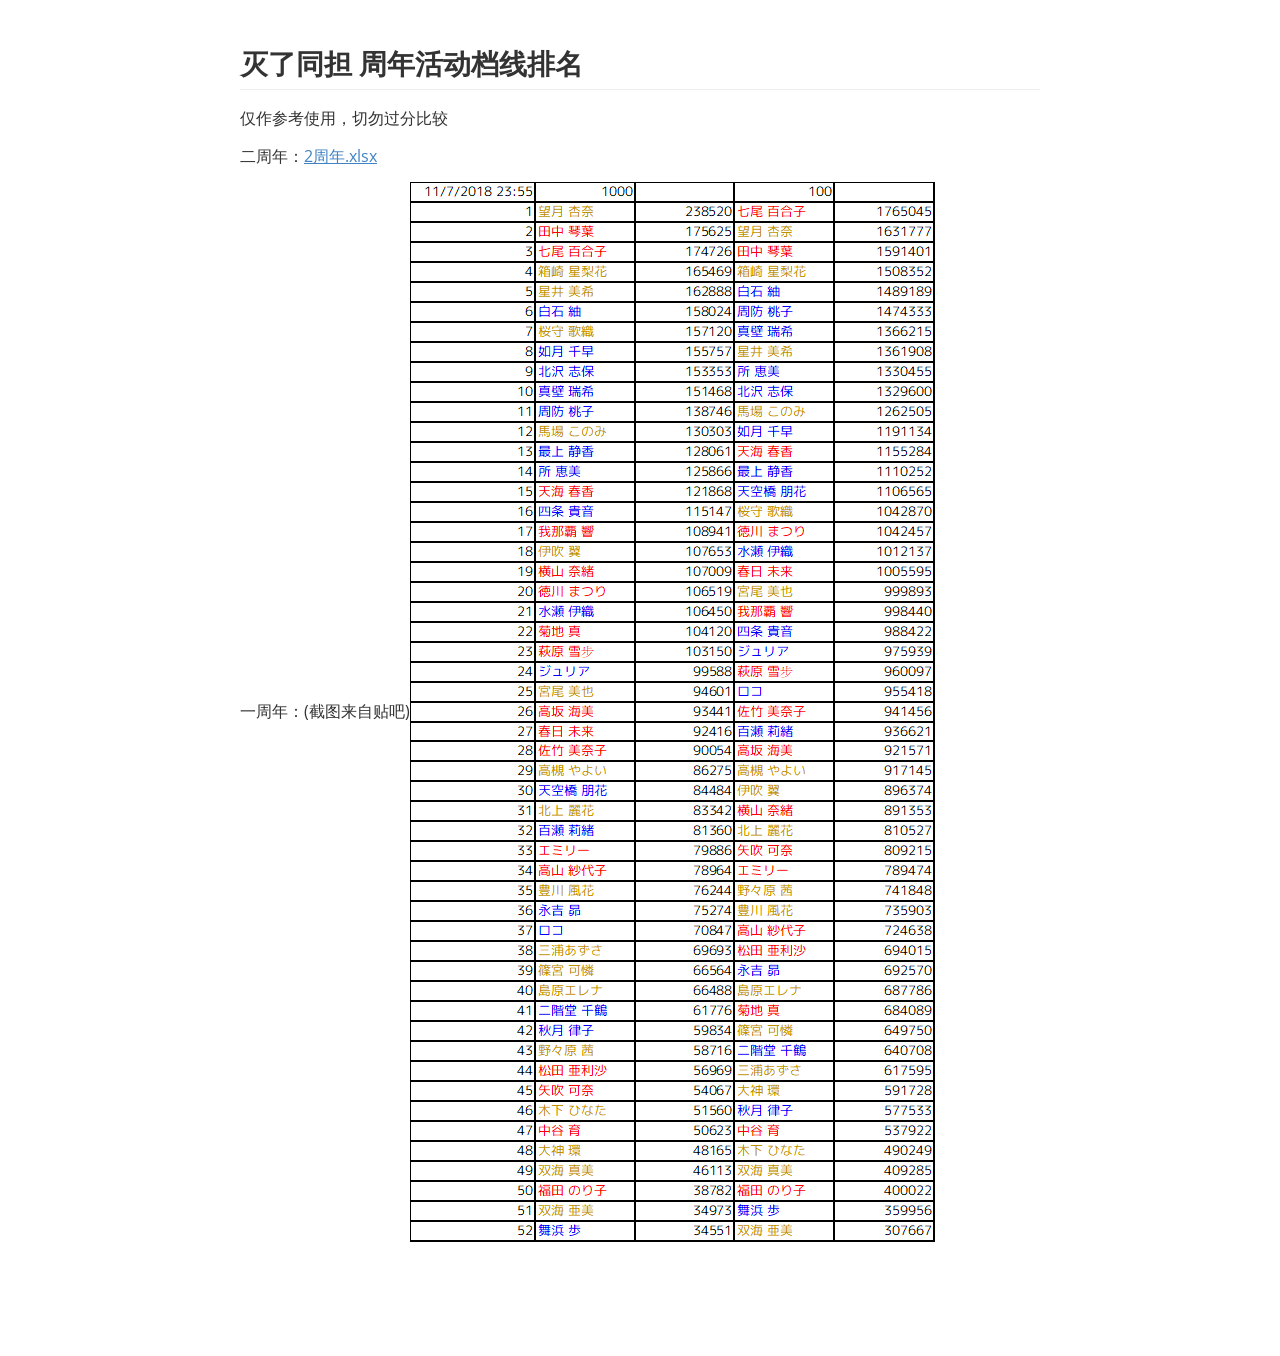
==== anniv/index.html @ ffe2d30a "add resource" ====
<!doctype html>
<html>
<head>
<meta charset='UTF-8'><meta name='viewport' content='width=device-width initial-scale=1'>
<title>index</title><link href='https://fonts.loli.net/css?family=Open+Sans:400italic,700italic,700,400&subset=latin,latin-ext' rel='stylesheet' type='text/css' /><style type='text/css'>html {overflow-x: initial !important;}:root { --bg-color:#ffffff; --text-color:#333333; --select-text-bg-color:#B5D6FC; --select-text-font-color:auto; --monospace:"Lucida Console",Consolas,"Courier",monospace; }
html { font-size: 14px; background-color: var(--bg-color); color: var(--text-color); font-family: "Helvetica Neue", Helvetica, Arial, sans-serif; -webkit-font-smoothing: antialiased; }
body { margin: 0px; padding: 0px; height: auto; bottom: 0px; top: 0px; left: 0px; right: 0px; font-size: 1rem; line-height: 1.42857; overflow-x: hidden; background: inherit; tab-size: 4; }
iframe { margin: auto; }
a.url { word-break: break-all; }
a:active, a:hover { outline: 0px; }
.in-text-selection, ::selection { text-shadow: none; background: var(--select-text-bg-color); color: var(--select-text-font-color); }
#write { margin: 0px auto; height: auto; width: inherit; word-break: normal; overflow-wrap: break-word; position: relative; white-space: normal; overflow-x: visible; padding-top: 40px; }
#write.first-line-indent p { text-indent: 2em; }
#write.first-line-indent li p, #write.first-line-indent p * { text-indent: 0px; }
#write.first-line-indent li { margin-left: 2em; }
.for-image #write { padding-left: 8px; padding-right: 8px; }
body.typora-export { padding-left: 30px; padding-right: 30px; }
.typora-export .footnote-line, .typora-export li, .typora-export p { white-space: pre-wrap; }
@media screen and (max-width: 500px) {
  body.typora-export { padding-left: 0px; padding-right: 0px; }
  #write { padding-left: 20px; padding-right: 20px; }
  .CodeMirror-sizer { margin-left: 0px !important; }
  .CodeMirror-gutters { display: none !important; }
}
#write li > figure:last-child { margin-bottom: 0.5rem; }
#write ol, #write ul { position: relative; }
img { max-width: 100%; vertical-align: middle; }
button, input, select, textarea { color: inherit; font: inherit; }
input[type="checkbox"], input[type="radio"] { line-height: normal; padding: 0px; }
*, ::after, ::before { box-sizing: border-box; }
#write h1, #write h2, #write h3, #write h4, #write h5, #write h6, #write p, #write pre { width: inherit; }
#write h1, #write h2, #write h3, #write h4, #write h5, #write h6, #write p { position: relative; }
p { line-height: inherit; }
h1, h2, h3, h4, h5, h6 { break-after: avoid-page; break-inside: avoid; orphans: 2; }
p { orphans: 4; }
h1 { font-size: 2rem; }
h2 { font-size: 1.8rem; }
h3 { font-size: 1.6rem; }
h4 { font-size: 1.4rem; }
h5 { font-size: 1.2rem; }
h6 { font-size: 1rem; }
.md-math-block, .md-rawblock, h1, h2, h3, h4, h5, h6, p { margin-top: 1rem; margin-bottom: 1rem; }
.hidden { display: none; }
.md-blockmeta { color: rgb(204, 204, 204); font-weight: 700; font-style: italic; }
a { cursor: pointer; }
sup.md-footnote { padding: 2px 4px; background-color: rgba(238, 238, 238, 0.7); color: rgb(85, 85, 85); border-radius: 4px; cursor: pointer; }
sup.md-footnote a, sup.md-footnote a:hover { color: inherit; text-transform: inherit; text-decoration: inherit; }
#write input[type="checkbox"] { cursor: pointer; width: inherit; height: inherit; }
figure { overflow-x: auto; margin: 1.2em 0px; max-width: calc(100% + 16px); padding: 0px; }
figure > table { margin: 0px !important; }
tr { break-inside: avoid; break-after: auto; }
thead { display: table-header-group; }
table { border-collapse: collapse; border-spacing: 0px; width: 100%; overflow: auto; break-inside: auto; text-align: left; }
table.md-table td { min-width: 32px; }
.CodeMirror-gutters { border-right: 0px; background-color: inherit; }
.CodeMirror-linenumber { user-select: none; }
.CodeMirror { text-align: left; }
.CodeMirror-placeholder { opacity: 0.3; }
.CodeMirror pre { padding: 0px 4px; }
.CodeMirror-lines { padding: 0px; }
div.hr:focus { cursor: none; }
#write pre { white-space: pre-wrap; }
#write.fences-no-line-wrapping pre { white-space: pre; }
#write pre.ty-contain-cm { white-space: normal; }
.CodeMirror-gutters { margin-right: 4px; }
.md-fences { font-size: 0.9rem; display: block; break-inside: avoid; text-align: left; overflow: visible; white-space: pre; background: inherit; position: relative !important; }
.md-diagram-panel { width: 100%; margin-top: 10px; text-align: center; padding-top: 0px; padding-bottom: 8px; overflow-x: auto; }
#write .md-fences.mock-cm { white-space: pre-wrap; }
.md-fences.md-fences-with-lineno { padding-left: 0px; }
#write.fences-no-line-wrapping .md-fences.mock-cm { white-space: pre; overflow-x: auto; }
.md-fences.mock-cm.md-fences-with-lineno { padding-left: 8px; }
.CodeMirror-line, twitterwidget { break-inside: avoid; }
.footnotes { opacity: 0.8; font-size: 0.9rem; margin-top: 1em; margin-bottom: 1em; }
.footnotes + .footnotes { margin-top: 0px; }
.md-reset { margin: 0px; padding: 0px; border: 0px; outline: 0px; vertical-align: top; background: 0px 0px; text-decoration: none; text-shadow: none; float: none; position: static; width: auto; height: auto; white-space: nowrap; cursor: inherit; -webkit-tap-highlight-color: transparent; line-height: normal; font-weight: 400; text-align: left; box-sizing: content-box; direction: ltr; }
li div { padding-top: 0px; }
blockquote { margin: 1rem 0px; }
li .mathjax-block, li p { margin: 0.5rem 0px; }
li { margin: 0px; position: relative; }
blockquote > :last-child { margin-bottom: 0px; }
blockquote > :first-child, li > :first-child { margin-top: 0px; }
.footnotes-area { color: rgb(136, 136, 136); margin-top: 0.714rem; padding-bottom: 0.143rem; white-space: normal; }
#write .footnote-line { white-space: pre-wrap; }
@media print {
  body, html { border: 1px solid transparent; height: 99%; break-after: avoid; break-before: avoid; }
  #write { margin-top: 0px; padding-top: 0px; border-color: transparent !important; }
  .typora-export * { -webkit-print-color-adjust: exact; }
  html.blink-to-pdf { font-size: 13px; }
  .typora-export #write { padding-left: 32px; padding-right: 32px; padding-bottom: 0px; break-after: avoid; }
  .typora-export #write::after { height: 0px; }
}
.footnote-line { margin-top: 0.714em; font-size: 0.7em; }
a img, img a { cursor: pointer; }
pre.md-meta-block { font-size: 0.8rem; min-height: 0.8rem; white-space: pre-wrap; background: rgb(204, 204, 204); display: block; overflow-x: hidden; }
p > .md-image:only-child:not(.md-img-error) img, p > img:only-child { display: block; margin: auto; }
p > .md-image:only-child { display: inline-block; width: 100%; }
#write .MathJax_Display { margin: 0.8em 0px 0px; }
.md-math-block { width: 100%; }
.md-math-block:not(:empty)::after { display: none; }
[contenteditable="true"]:active, [contenteditable="true"]:focus { outline: 0px; box-shadow: none; }
.md-task-list-item { position: relative; list-style-type: none; }
.task-list-item.md-task-list-item { padding-left: 0px; }
.md-task-list-item > input { position: absolute; top: 0px; left: 0px; margin-left: -1.2em; margin-top: calc(1em - 10px); border: none; }
.math { font-size: 1rem; }
.md-toc { min-height: 3.58rem; position: relative; font-size: 0.9rem; border-radius: 10px; }
.md-toc-content { position: relative; margin-left: 0px; }
.md-toc-content::after, .md-toc::after { display: none; }
.md-toc-item { display: block; color: rgb(65, 131, 196); }
.md-toc-item a { text-decoration: none; }
.md-toc-inner:hover { text-decoration: underline; }
.md-toc-inner { display: inline-block; cursor: pointer; }
.md-toc-h1 .md-toc-inner { margin-left: 0px; font-weight: 700; }
.md-toc-h2 .md-toc-inner { margin-left: 2em; }
.md-toc-h3 .md-toc-inner { margin-left: 4em; }
.md-toc-h4 .md-toc-inner { margin-left: 6em; }
.md-toc-h5 .md-toc-inner { margin-left: 8em; }
.md-toc-h6 .md-toc-inner { margin-left: 10em; }
@media screen and (max-width: 48em) {
  .md-toc-h3 .md-toc-inner { margin-left: 3.5em; }
  .md-toc-h4 .md-toc-inner { margin-left: 5em; }
  .md-toc-h5 .md-toc-inner { margin-left: 6.5em; }
  .md-toc-h6 .md-toc-inner { margin-left: 8em; }
}
a.md-toc-inner { font-size: inherit; font-style: inherit; font-weight: inherit; line-height: inherit; }
.footnote-line a:not(.reversefootnote) { color: inherit; }
.md-attr { display: none; }
.md-fn-count::after { content: "."; }
code, pre, samp, tt { font-family: var(--monospace); }
kbd { margin: 0px 0.1em; padding: 0.1em 0.6em; font-size: 0.8em; color: rgb(36, 39, 41); background: rgb(255, 255, 255); border: 1px solid rgb(173, 179, 185); border-radius: 3px; box-shadow: rgba(12, 13, 14, 0.2) 0px 1px 0px, rgb(255, 255, 255) 0px 0px 0px 2px inset; white-space: nowrap; vertical-align: middle; }
.md-comment { color: rgb(162, 127, 3); opacity: 0.8; font-family: var(--monospace); }
code { text-align: left; vertical-align: initial; }
a.md-print-anchor { white-space: pre !important; border-width: initial !important; border-style: none !important; border-color: initial !important; display: inline-block !important; position: absolute !important; width: 1px !important; right: 0px !important; outline: 0px !important; background: 0px 0px !important; text-decoration: initial !important; text-shadow: initial !important; }
.md-inline-math .MathJax_SVG .noError { display: none !important; }
.html-for-mac .inline-math-svg .MathJax_SVG { vertical-align: 0.2px; }
.md-math-block .MathJax_SVG_Display { text-align: center; margin: 0px; position: relative; text-indent: 0px; max-width: none; max-height: none; min-height: 0px; min-width: 100%; width: auto; overflow-y: hidden; display: block !important; }
.MathJax_SVG_Display, .md-inline-math .MathJax_SVG_Display { width: auto; margin: inherit; display: inline-block !important; }
.MathJax_SVG .MJX-monospace { font-family: var(--monospace); }
.MathJax_SVG .MJX-sans-serif { font-family: sans-serif; }
.MathJax_SVG { display: inline; font-style: normal; font-weight: 400; line-height: normal; zoom: 90%; text-indent: 0px; text-align: left; text-transform: none; letter-spacing: normal; word-spacing: normal; overflow-wrap: normal; white-space: nowrap; float: none; direction: ltr; max-width: none; max-height: none; min-width: 0px; min-height: 0px; border: 0px; padding: 0px; margin: 0px; }
.MathJax_SVG * { transition: none 0s ease 0s; }
.MathJax_SVG_Display svg { vertical-align: middle !important; margin-bottom: 0px !important; margin-top: 0px !important; }
.os-windows.monocolor-emoji .md-emoji { font-family: "Segoe UI Symbol", sans-serif; }
.md-diagram-panel > svg { max-width: 100%; }
[lang="mermaid"] svg, [lang="flow"] svg { max-width: 100%; height: auto; }
[lang="mermaid"] .node text { font-size: 1rem; }
table tr th { border-bottom: 0px; }
video { max-width: 100%; display: block; margin: 0px auto; }
iframe { max-width: 100%; width: 100%; border: none; }
.highlight td, .highlight tr { border: 0px; }


:root { --side-bar-bg-color: #fafafa; --control-text-color: #777; }
html { font-size: 16px; }
body { font-family: "Open Sans", "Clear Sans", "Helvetica Neue", Helvetica, Arial, sans-serif; color: rgb(51, 51, 51); line-height: 1.6; }
#write { max-width: 860px; margin: 0px auto; padding: 30px 30px 100px; }
#write > ul:first-child, #write > ol:first-child { margin-top: 30px; }
a { color: rgb(65, 131, 196); }
h1, h2, h3, h4, h5, h6 { position: relative; margin-top: 1rem; margin-bottom: 1rem; font-weight: bold; line-height: 1.4; cursor: text; }
h1:hover a.anchor, h2:hover a.anchor, h3:hover a.anchor, h4:hover a.anchor, h5:hover a.anchor, h6:hover a.anchor { text-decoration: none; }
h1 tt, h1 code { font-size: inherit; }
h2 tt, h2 code { font-size: inherit; }
h3 tt, h3 code { font-size: inherit; }
h4 tt, h4 code { font-size: inherit; }
h5 tt, h5 code { font-size: inherit; }
h6 tt, h6 code { font-size: inherit; }
h1 { padding-bottom: 0.3em; font-size: 2.25em; line-height: 1.2; border-bottom: 1px solid rgb(238, 238, 238); }
h2 { padding-bottom: 0.3em; font-size: 1.75em; line-height: 1.225; border-bottom: 1px solid rgb(238, 238, 238); }
h3 { font-size: 1.5em; line-height: 1.43; }
h4 { font-size: 1.25em; }
h5 { font-size: 1em; }
h6 { font-size: 1em; color: rgb(119, 119, 119); }
p, blockquote, ul, ol, dl, table { margin: 0.8em 0px; }
li > ol, li > ul { margin: 0px; }
hr { height: 2px; padding: 0px; margin: 16px 0px; background-color: rgb(231, 231, 231); border: 0px none; overflow: hidden; box-sizing: content-box; }
li p.first { display: inline-block; }
ul, ol { padding-left: 30px; }
ul:first-child, ol:first-child { margin-top: 0px; }
ul:last-child, ol:last-child { margin-bottom: 0px; }
blockquote { border-left: 4px solid rgb(223, 226, 229); padding: 0px 15px; color: rgb(119, 119, 119); }
blockquote blockquote { padding-right: 0px; }
table { padding: 0px; word-break: initial; }
table tr { border-top: 1px solid rgb(223, 226, 229); margin: 0px; padding: 0px; }
table tr:nth-child(2n), thead { background-color: rgb(248, 248, 248); }
table tr th { font-weight: bold; border-width: 1px 1px 0px; border-top-style: solid; border-right-style: solid; border-left-style: solid; border-top-color: rgb(223, 226, 229); border-right-color: rgb(223, 226, 229); border-left-color: rgb(223, 226, 229); border-image: initial; border-bottom-style: initial; border-bottom-color: initial; margin: 0px; padding: 6px 13px; }
table tr td { border: 1px solid rgb(223, 226, 229); margin: 0px; padding: 6px 13px; }
table tr th:first-child, table tr td:first-child { margin-top: 0px; }
table tr th:last-child, table tr td:last-child { margin-bottom: 0px; }
.CodeMirror-lines { padding-left: 4px; }
.code-tooltip { box-shadow: rgba(0, 28, 36, 0.3) 0px 1px 1px 0px; border-top: 1px solid rgb(238, 242, 242); }
.md-fences, code, tt { border: 1px solid rgb(231, 234, 237); background-color: rgb(248, 248, 248); border-radius: 3px; padding: 2px 4px 0px; font-size: 0.9em; }
code { background-color: rgb(243, 244, 244); padding: 0px 2px; }
.md-fences { margin-bottom: 15px; margin-top: 15px; padding-top: 8px; padding-bottom: 6px; }
.md-task-list-item > input { margin-left: -1.3em; }
@media print {
  html { font-size: 13px; }
  table, pre { break-inside: avoid; }
  pre { overflow-wrap: break-word; }
}
.md-fences { background-color: rgb(248, 248, 248); }
#write pre.md-meta-block { padding: 1rem; font-size: 85%; line-height: 1.45; background-color: rgb(247, 247, 247); border: 0px; border-radius: 3px; color: rgb(119, 119, 119); margin-top: 0px !important; }
.mathjax-block > .code-tooltip { bottom: 0.375rem; }
.md-mathjax-midline { background: rgb(250, 250, 250); }
#write > h3.md-focus::before { left: -1.5625rem; top: 0.375rem; }
#write > h4.md-focus::before { left: -1.5625rem; top: 0.285714rem; }
#write > h5.md-focus::before { left: -1.5625rem; top: 0.285714rem; }
#write > h6.md-focus::before { left: -1.5625rem; top: 0.285714rem; }
.md-image > .md-meta { border-radius: 3px; padding: 2px 0px 0px 4px; font-size: 0.9em; color: inherit; }
.md-tag { color: rgb(167, 167, 167); opacity: 1; }
.md-toc { margin-top: 20px; padding-bottom: 20px; }
.sidebar-tabs { border-bottom: none; }
#typora-quick-open { border: 1px solid rgb(221, 221, 221); background-color: rgb(248, 248, 248); }
#typora-quick-open-item { background-color: rgb(250, 250, 250); border-color: rgb(254, 254, 254) rgb(229, 229, 229) rgb(229, 229, 229) rgb(238, 238, 238); border-style: solid; border-width: 1px; }
.on-focus-mode blockquote { border-left-color: rgba(85, 85, 85, 0.12); }
header, .context-menu, .megamenu-content, footer { font-family: "Segoe UI", Arial, sans-serif; }
.file-node-content:hover .file-node-icon, .file-node-content:hover .file-node-open-state { visibility: visible; }
.mac-seamless-mode #typora-sidebar { background-color: var(--side-bar-bg-color); }
.md-lang { color: rgb(180, 101, 77); }
.html-for-mac .context-menu { --item-hover-bg-color: #E6F0FE; }
#md-notification .btn { border: 0px; }
.dropdown-menu .divider { border-color: rgb(229, 229, 229); }
.ty-preferences .window-content { background-color: rgb(250, 250, 250); }
.ty-preferences .nav-group-item.active { color: white; background: rgb(153, 153, 153); }

 .typora-export li, .typora-export p, .typora-export,  .footnote-line {white-space: normal;} 
</style>
</head>
<body class='typora-export os-windows' >
<div  id='write'  class = 'is-node'><h2><a name="灭了同担-周年活动档线排名" class="md-header-anchor"></a><span>灭了同担 周年活动档线排名</span></h2><p><span>仅作参考使用，切勿过分比较</span></p><p><span>二周年：</span><a href="2周年.xlsx"><span>2周年.xlsx</span></a></p><p><span>一周年：(截图来自贴吧)</span><img src="./1周年.png" referrerpolicy="no-referrer"></p></div>
</body>
</html>
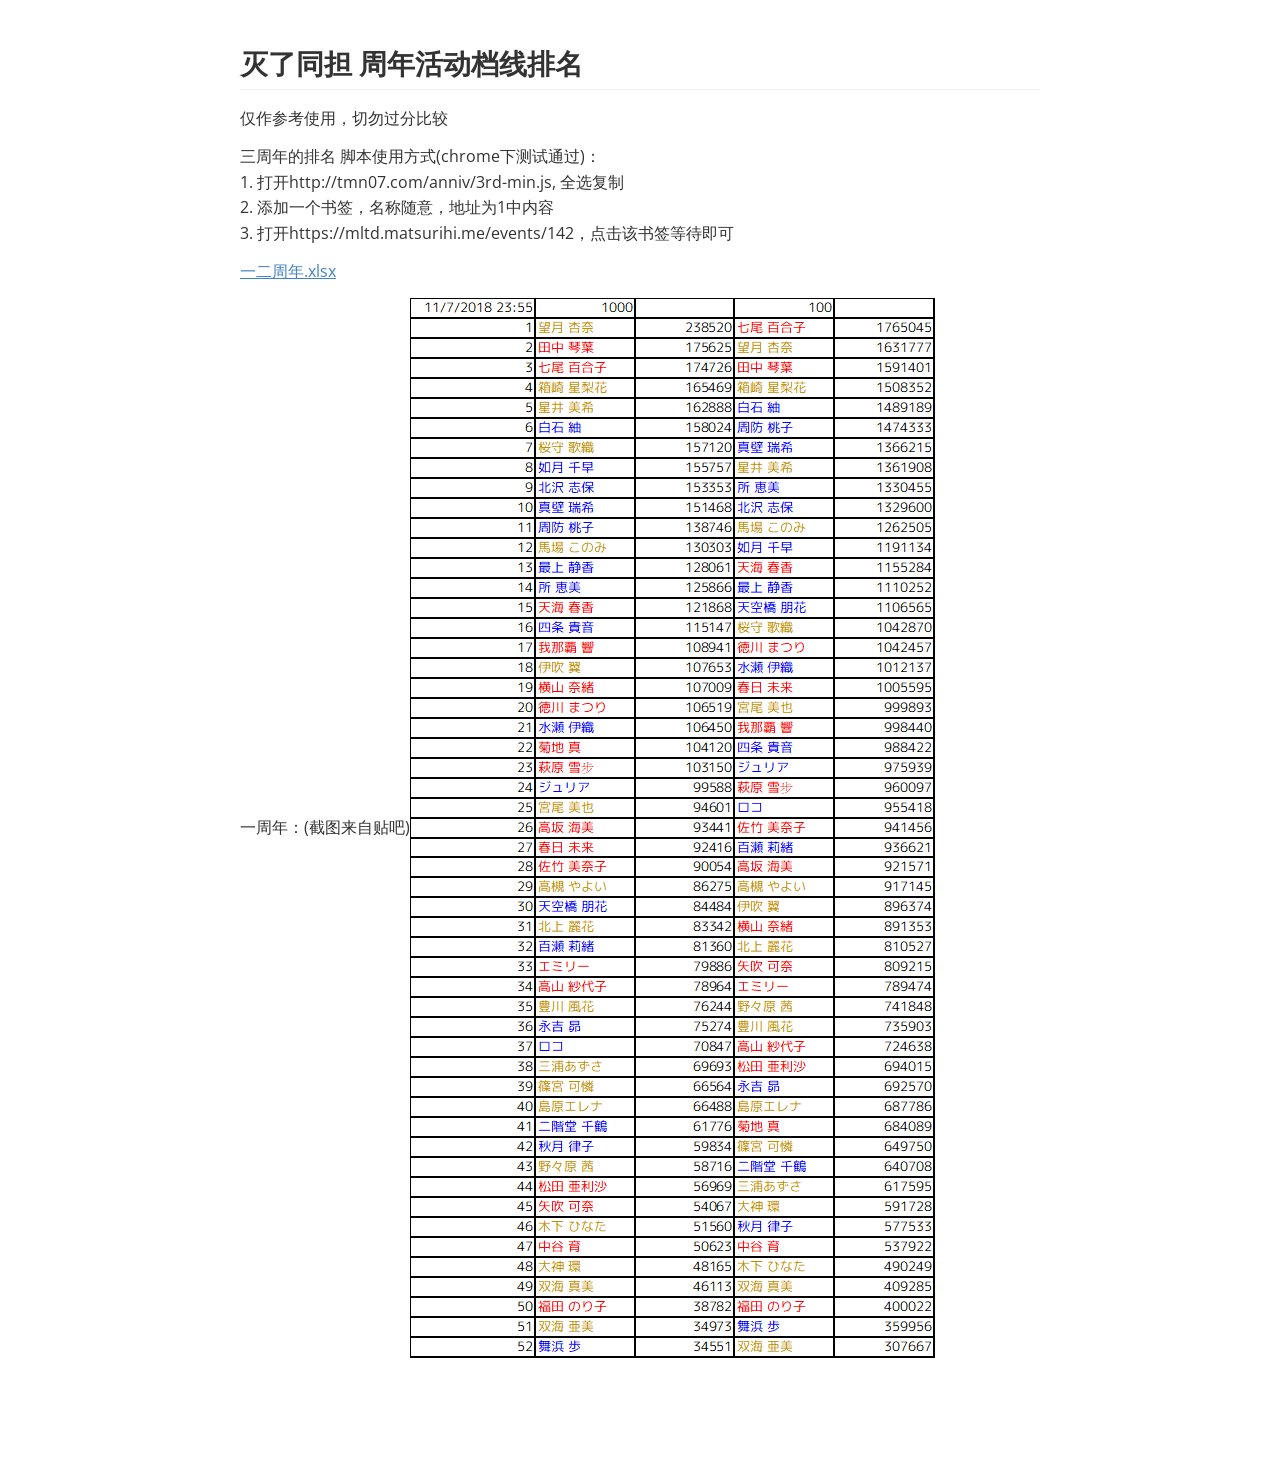
==== commit 553c0cd9: "更新 周年灭了同担排名脚本" ====
--- a/anniv/index.html
+++ b/anniv/index.html
@@ -225,6 +225,15 @@
 </style>
 </head>
 <body class='typora-export os-windows' >
-<div  id='write'  class = 'is-node'><h2><a name="灭了同担-周年活动档线排名" class="md-header-anchor"></a><span>灭了同担 周年活动档线排名</span></h2><p><span>仅作参考使用，切勿过分比较</span></p><p><span>二周年：</span><a href="2周年.xlsx"><span>2周年.xlsx</span></a></p><p><span>一周年：(截图来自贴吧)</span><img src="./1周年.png" referrerpolicy="no-referrer"></p></div>
+<div  id='write'  class = 'is-node'><h2><a name="灭了同担-周年活动档线排名" class="md-header-anchor"></a><span>灭了同担 周年活动档线排名</span></h2>
+  <p><span>仅作参考使用，切勿过分比较</span></p>
+  <p><span>三周年的排名 脚本使用方式(chrome下测试通过)：<br>
+  1. 打开http://tmn07.com/anniv/3rd-min.js, 全选复制<br>
+  2. 添加一个书签，名称随意，地址为1中内容<br>
+  3. 打开https://mltd.matsurihi.me/events/142，点击该书签等待即可<br>
+</span></p>
+  <p><span></span><a href="一二周年.xlsx"><span>一二周年.xlsx</span></a></p>
+  <p><span>一周年：(截图来自贴吧)</span><img src="./1周年.png" referrerpolicy="no-referrer"></p>
+</div>
 </body>
 </html>
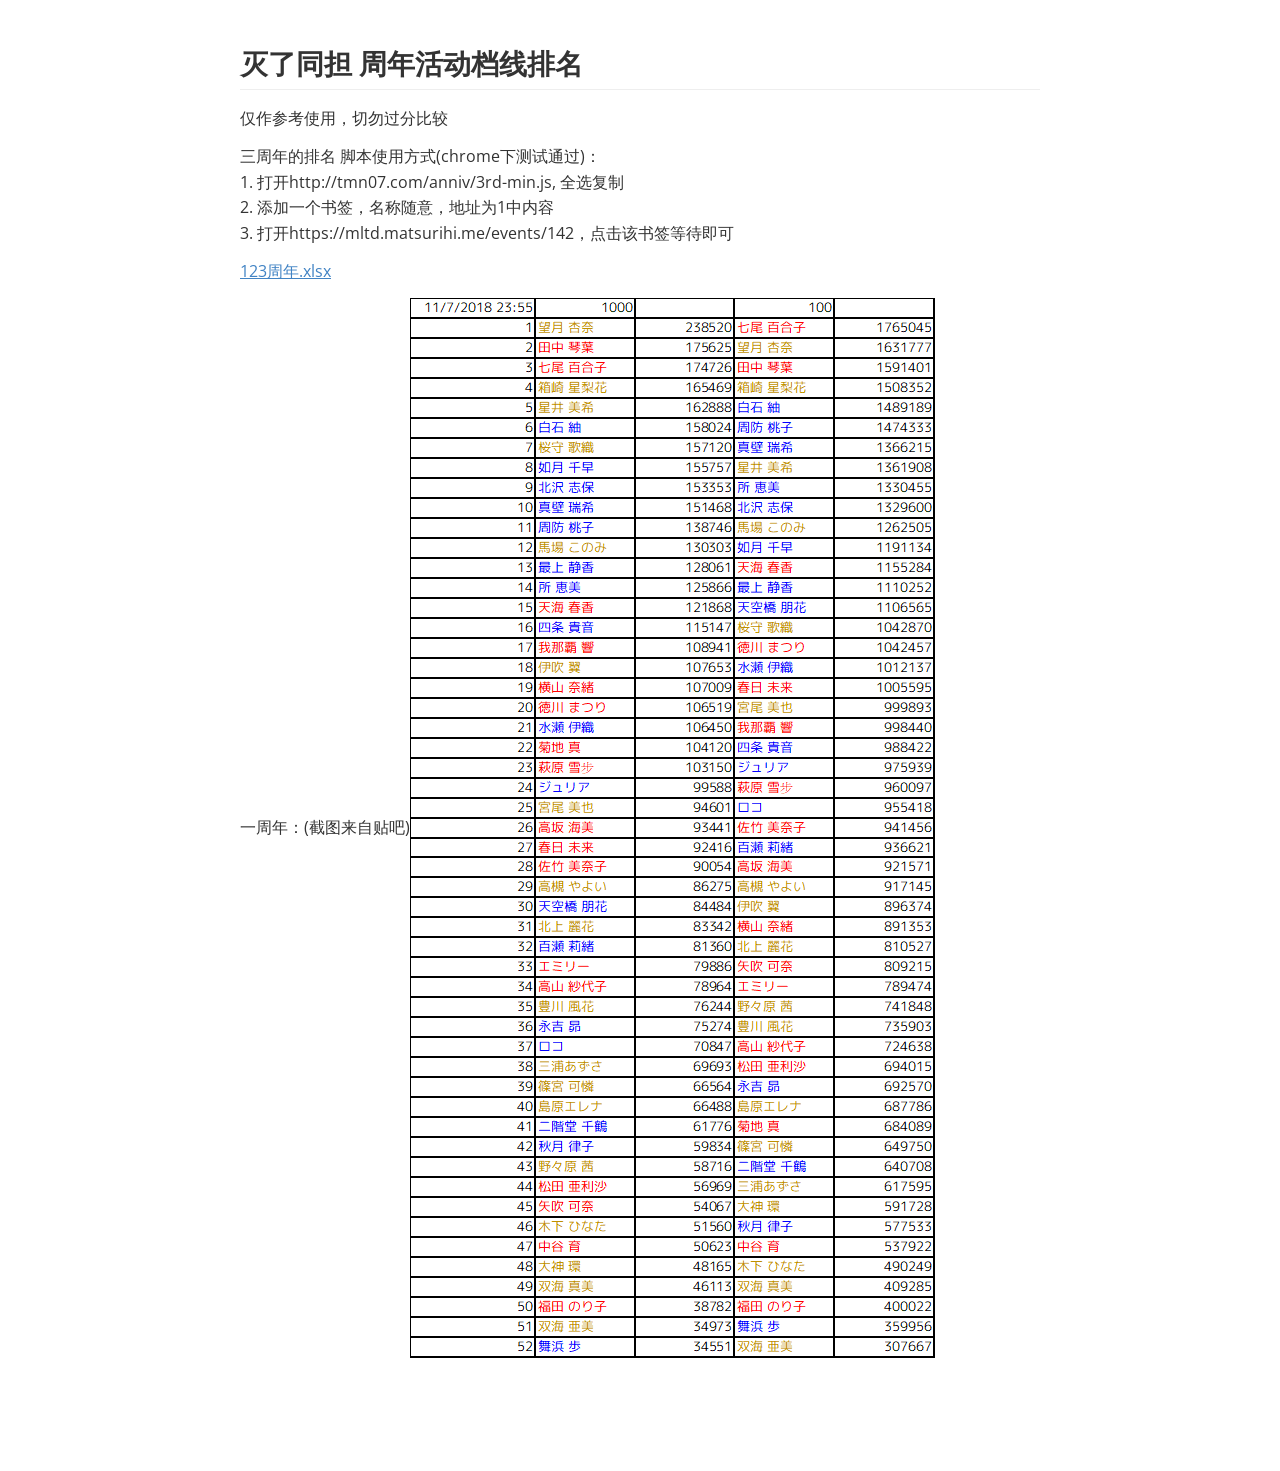
==== commit 66811d31: "update anniv" ====
--- a/anniv/index.html
+++ b/anniv/index.html
@@ -232,7 +232,7 @@
   2. 添加一个书签，名称随意，地址为1中内容<br>
   3. 打开https://mltd.matsurihi.me/events/142，点击该书签等待即可<br>
 </span></p>
-  <p><span></span><a href="一二周年.xlsx"><span>一二周年.xlsx</span></a></p>
+  <p><span></span><a href="123周年.xlsx"><span>123周年.xlsx</span></a></p>
   <p><span>一周年：(截图来自贴吧)</span><img src="./1周年.png" referrerpolicy="no-referrer"></p>
 </div>
 </body>
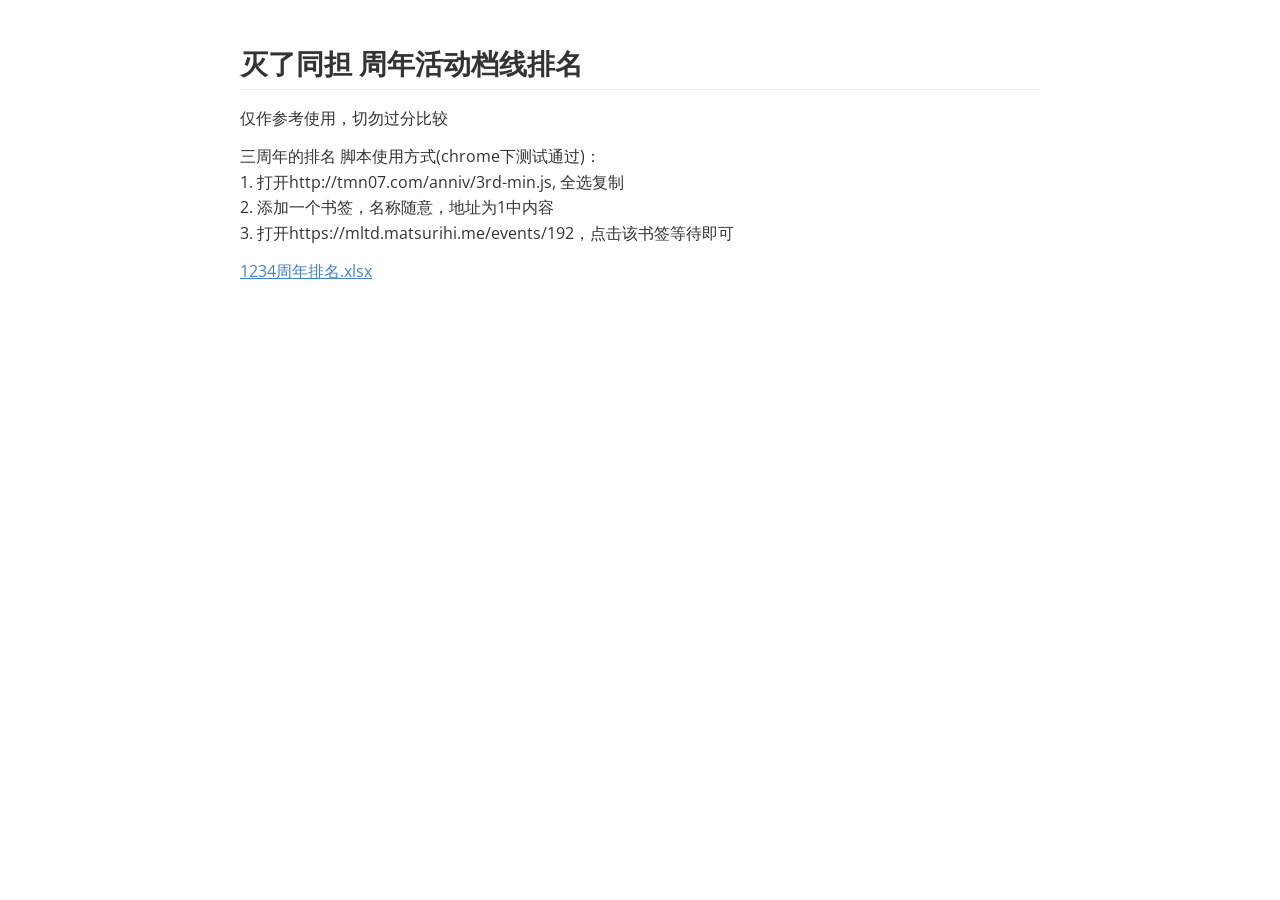
==== commit b7867a06: "anniv修改" ====
--- a/anniv/index.html
+++ b/anniv/index.html
@@ -230,10 +230,9 @@
   <p><span>三周年的排名 脚本使用方式(chrome下测试通过)：<br>
   1. 打开http://tmn07.com/anniv/3rd-min.js, 全选复制<br>
   2. 添加一个书签，名称随意，地址为1中内容<br>
-  3. 打开https://mltd.matsurihi.me/events/142，点击该书签等待即可<br>
+  3. 打开https://mltd.matsurihi.me/events/192，点击该书签等待即可<br>
 </span></p>
-  <p><span></span><a href="123周年.xlsx"><span>123周年.xlsx</span></a></p>
-  <p><span>一周年：(截图来自贴吧)</span><img src="./1周年.png" referrerpolicy="no-referrer"></p>
+  <p><span></span><a href="1234周年.xlsx"><span>1234周年排名.xlsx</span></a></p>
 </div>
 </body>
 </html>
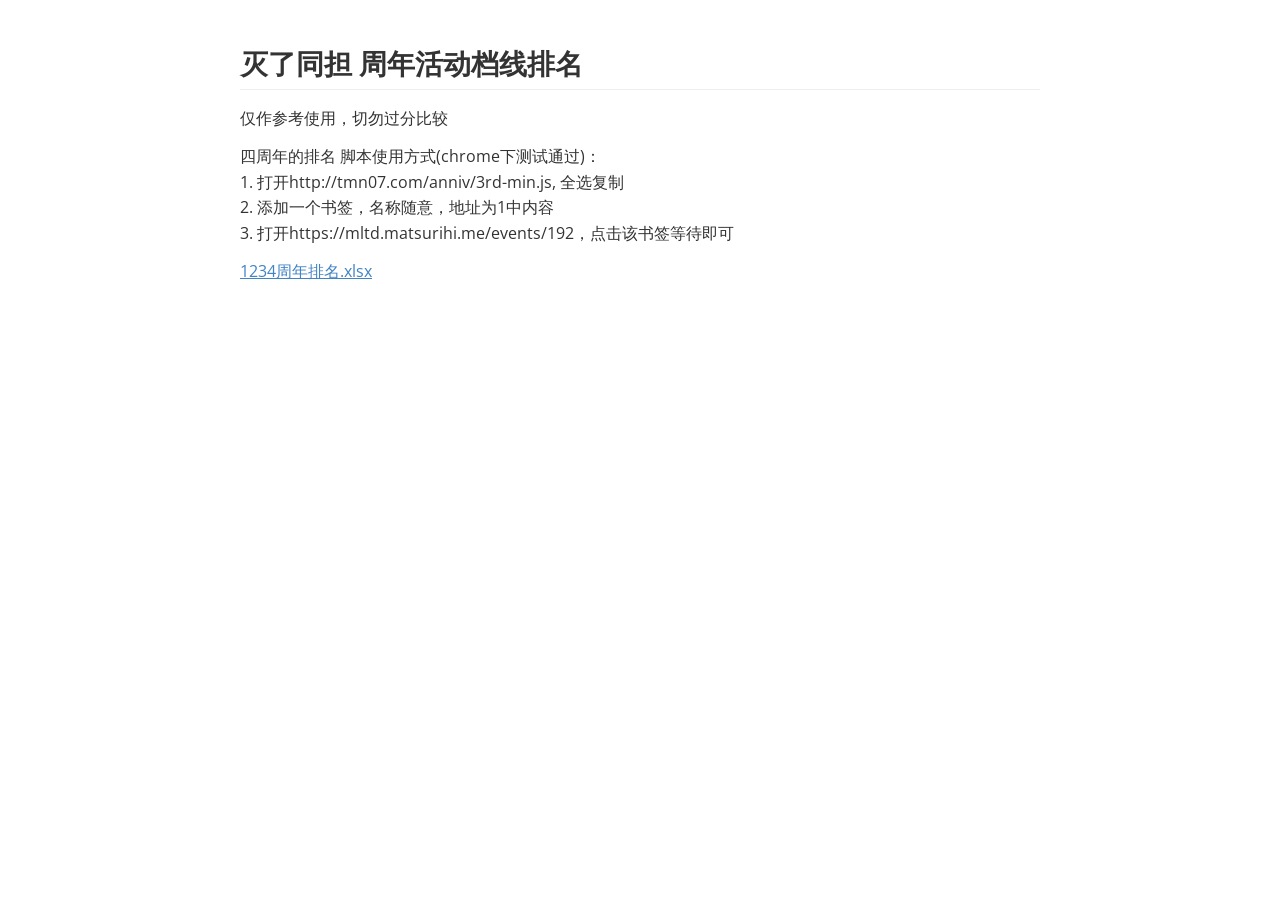
==== commit 678b1d70: "update beian.html" ====
--- a/anniv/index.html
+++ b/anniv/index.html
@@ -227,7 +227,7 @@
 <body class='typora-export os-windows' >
 <div  id='write'  class = 'is-node'><h2><a name="灭了同担-周年活动档线排名" class="md-header-anchor"></a><span>灭了同担 周年活动档线排名</span></h2>
   <p><span>仅作参考使用，切勿过分比较</span></p>
-  <p><span>三周年的排名 脚本使用方式(chrome下测试通过)：<br>
+  <p><span>四周年的排名 脚本使用方式(chrome下测试通过)：<br>
   1. 打开http://tmn07.com/anniv/3rd-min.js, 全选复制<br>
   2. 添加一个书签，名称随意，地址为1中内容<br>
   3. 打开https://mltd.matsurihi.me/events/192，点击该书签等待即可<br>
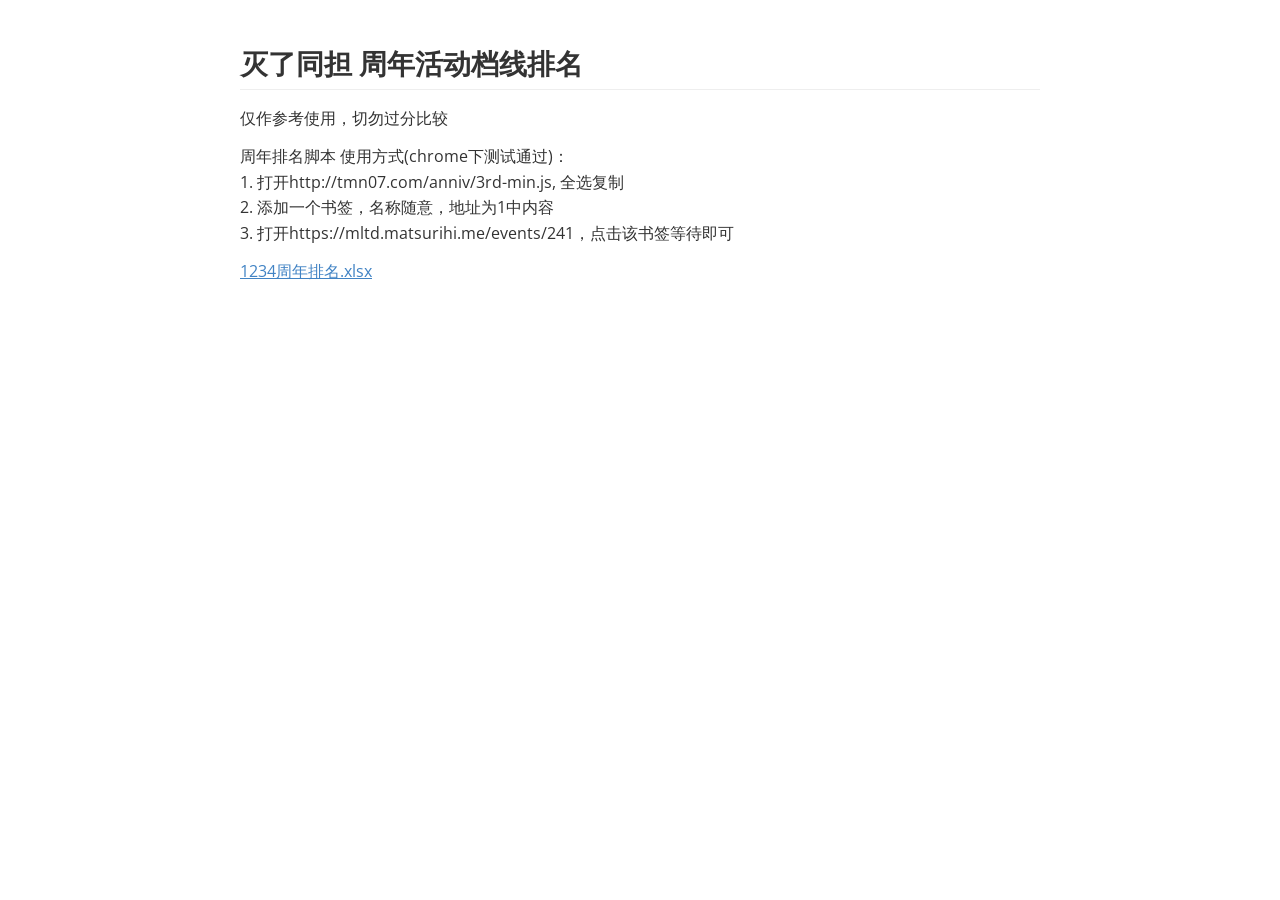
==== commit e3d9f664: "add icon and update anniv page" ====
--- a/anniv/index.html
+++ b/anniv/index.html
@@ -227,12 +227,12 @@
 <body class='typora-export os-windows' >
 <div  id='write'  class = 'is-node'><h2><a name="灭了同担-周年活动档线排名" class="md-header-anchor"></a><span>灭了同担 周年活动档线排名</span></h2>
   <p><span>仅作参考使用，切勿过分比较</span></p>
-  <p><span>四周年的排名 脚本使用方式(chrome下测试通过)：<br>
+  <p><span>周年排名脚本 使用方式(chrome下测试通过)：<br>
   1. 打开http://tmn07.com/anniv/3rd-min.js, 全选复制<br>
   2. 添加一个书签，名称随意，地址为1中内容<br>
-  3. 打开https://mltd.matsurihi.me/events/192，点击该书签等待即可<br>
+  3. 打开https://mltd.matsurihi.me/events/241，点击该书签等待即可<br>
 </span></p>
   <p><span></span><a href="1234周年.xlsx"><span>1234周年排名.xlsx</span></a></p>
 </div>
 </body>
-</html>+</html>
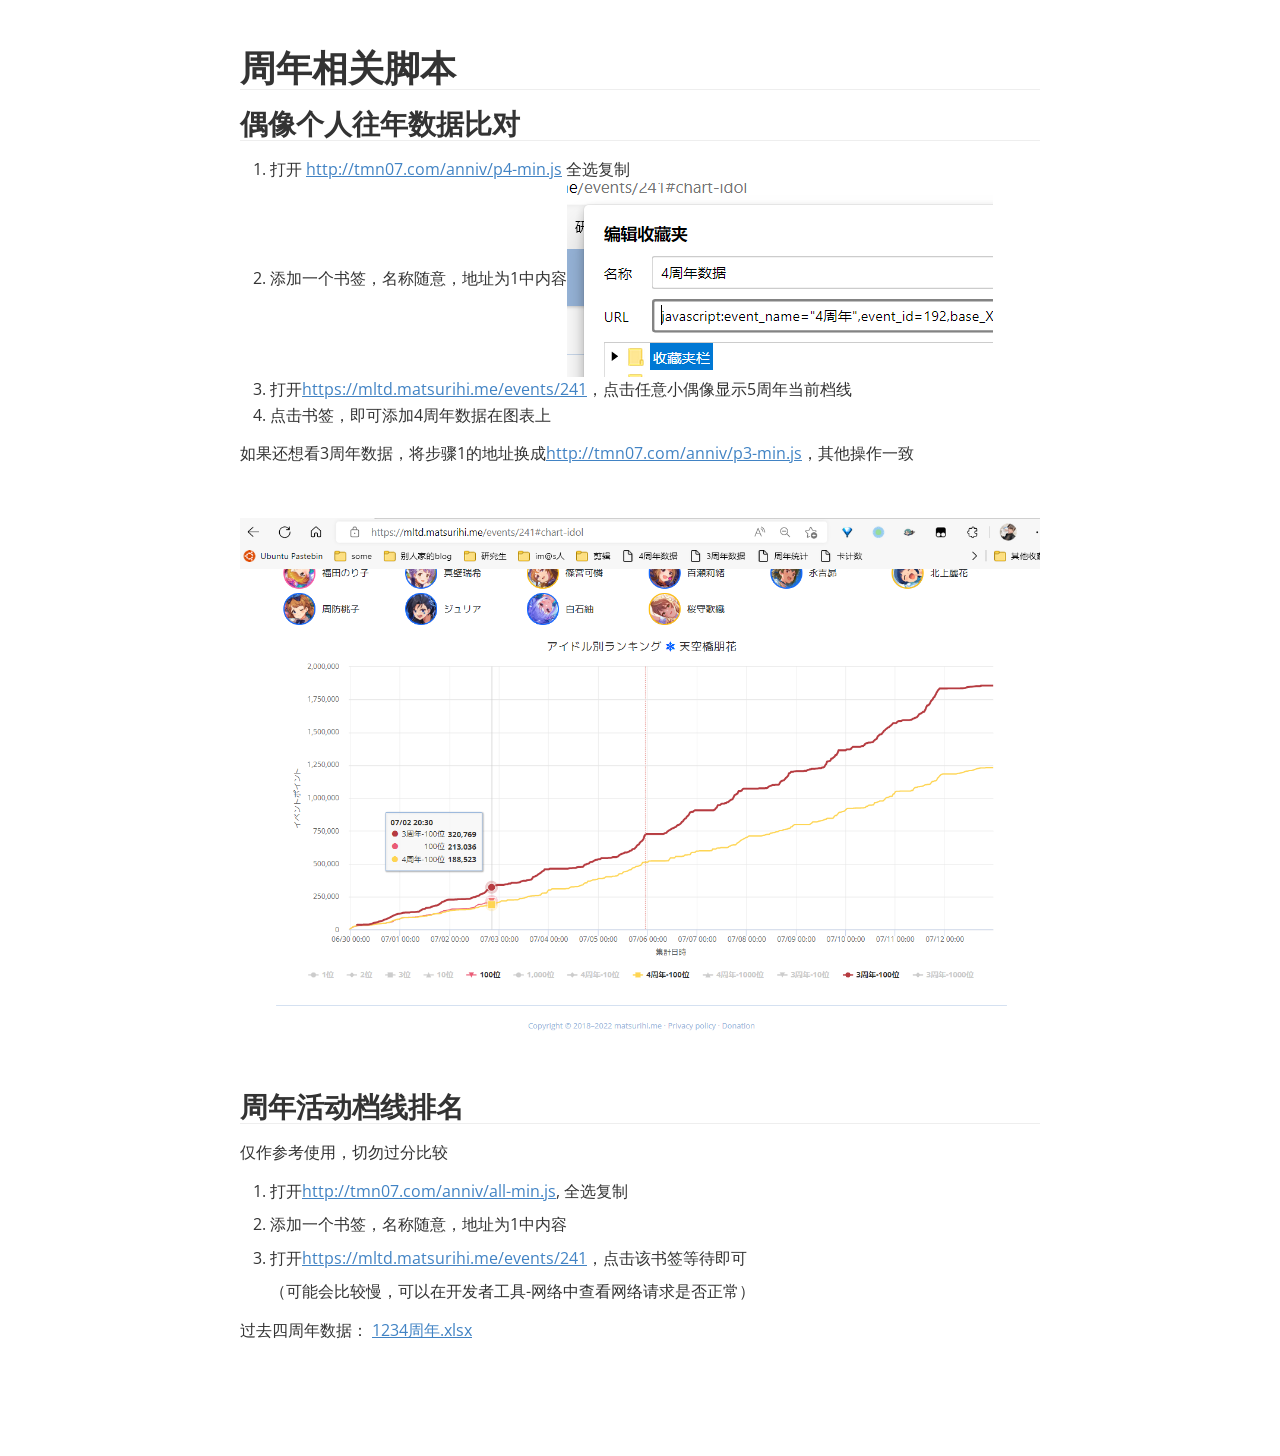
==== commit e32960db: "modif anniv page" ====
--- a/anniv/index.html
+++ b/anniv/index.html
@@ -2,20 +2,23 @@
 <html>
 <head>
 <meta charset='UTF-8'><meta name='viewport' content='width=device-width initial-scale=1'>
-<title>index</title><link href='https://fonts.loli.net/css?family=Open+Sans:400italic,700italic,700,400&subset=latin,latin-ext' rel='stylesheet' type='text/css' /><style type='text/css'>html {overflow-x: initial !important;}:root { --bg-color:#ffffff; --text-color:#333333; --select-text-bg-color:#B5D6FC; --select-text-font-color:auto; --monospace:"Lucida Console",Consolas,"Courier",monospace; }
+
+<link href='https://fonts.loli.net/css?family=Open+Sans:400italic,700italic,700,400&subset=latin,latin-ext' rel='stylesheet' type='text/css' /><style type='text/css'>html {overflow-x: initial !important;}:root { --bg-color:#ffffff; --text-color:#333333; --select-text-bg-color:#B5D6FC; --select-text-font-color:auto; --monospace:"Lucida Console",Consolas,"Courier",monospace; --title-bar-height:20px; }
+.mac-os-11 { --title-bar-height:28px; }
 html { font-size: 14px; background-color: var(--bg-color); color: var(--text-color); font-family: "Helvetica Neue", Helvetica, Arial, sans-serif; -webkit-font-smoothing: antialiased; }
-body { margin: 0px; padding: 0px; height: auto; bottom: 0px; top: 0px; left: 0px; right: 0px; font-size: 1rem; line-height: 1.42857; overflow-x: hidden; background: inherit; tab-size: 4; }
+body { margin: 0px; padding: 0px; height: auto; inset: 0px; font-size: 1rem; line-height: 1.42857; overflow-x: hidden; background: inherit; tab-size: 4; }
 iframe { margin: auto; }
 a.url { word-break: break-all; }
 a:active, a:hover { outline: 0px; }
 .in-text-selection, ::selection { text-shadow: none; background: var(--select-text-bg-color); color: var(--select-text-font-color); }
-#write { margin: 0px auto; height: auto; width: inherit; word-break: normal; overflow-wrap: break-word; position: relative; white-space: normal; overflow-x: visible; padding-top: 40px; }
+#write { margin: 0px auto; height: auto; width: inherit; word-break: normal; overflow-wrap: break-word; position: relative; white-space: normal; overflow-x: visible; padding-top: 36px; }
 #write.first-line-indent p { text-indent: 2em; }
 #write.first-line-indent li p, #write.first-line-indent p * { text-indent: 0px; }
 #write.first-line-indent li { margin-left: 2em; }
 .for-image #write { padding-left: 8px; padding-right: 8px; }
 body.typora-export { padding-left: 30px; padding-right: 30px; }
 .typora-export .footnote-line, .typora-export li, .typora-export p { white-space: pre-wrap; }
+.typora-export .task-list-item input { pointer-events: none; }
 @media screen and (max-width: 500px) {
   body.typora-export { padding-left: 0px; padding-right: 0px; }
   #write { padding-left: 20px; padding-right: 20px; }
@@ -24,14 +27,14 @@
 }
 #write li > figure:last-child { margin-bottom: 0.5rem; }
 #write ol, #write ul { position: relative; }
-img { max-width: 100%; vertical-align: middle; }
+img { max-width: 100%; vertical-align: middle; image-orientation: from-image; }
 button, input, select, textarea { color: inherit; font: inherit; }
 input[type="checkbox"], input[type="radio"] { line-height: normal; padding: 0px; }
 *, ::after, ::before { box-sizing: border-box; }
 #write h1, #write h2, #write h3, #write h4, #write h5, #write h6, #write p, #write pre { width: inherit; }
 #write h1, #write h2, #write h3, #write h4, #write h5, #write h6, #write p { position: relative; }
 p { line-height: inherit; }
-h1, h2, h3, h4, h5, h6 { break-after: avoid-page; break-inside: avoid; orphans: 2; }
+h1, h2, h3, h4, h5, h6 { break-after: avoid-page; break-inside: avoid; orphans: 4; }
 p { orphans: 4; }
 h1 { font-size: 2rem; }
 h2 { font-size: 1.8rem; }
@@ -47,7 +50,7 @@
 sup.md-footnote a, sup.md-footnote a:hover { color: inherit; text-transform: inherit; text-decoration: inherit; }
 #write input[type="checkbox"] { cursor: pointer; width: inherit; height: inherit; }
 figure { overflow-x: auto; margin: 1.2em 0px; max-width: calc(100% + 16px); padding: 0px; }
-figure > table { margin: 0px !important; }
+figure > table { margin: 0px; }
 tr { break-inside: avoid; break-after: auto; }
 thead { display: table-header-group; }
 table { border-collapse: collapse; border-spacing: 0px; width: 100%; overflow: auto; break-inside: auto; text-align: left; }
@@ -64,7 +67,7 @@
 #write pre.ty-contain-cm { white-space: normal; }
 .CodeMirror-gutters { margin-right: 4px; }
 .md-fences { font-size: 0.9rem; display: block; break-inside: avoid; text-align: left; overflow: visible; white-space: pre; background: inherit; position: relative !important; }
-.md-diagram-panel { width: 100%; margin-top: 10px; text-align: center; padding-top: 0px; padding-bottom: 8px; overflow-x: auto; }
+.md-fences-adv-panel { width: 100%; margin-top: 10px; text-align: center; padding-top: 0px; padding-bottom: 8px; overflow-x: auto; }
 #write .md-fences.mock-cm { white-space: pre-wrap; }
 .md-fences.md-fences-with-lineno { padding-left: 0px; }
 #write.fences-no-line-wrapping .md-fences.mock-cm { white-space: pre; overflow-x: auto; }
@@ -76,28 +79,32 @@
 li div { padding-top: 0px; }
 blockquote { margin: 1rem 0px; }
 li .mathjax-block, li p { margin: 0.5rem 0px; }
+li blockquote { margin: 1rem 0px; }
 li { margin: 0px; position: relative; }
 blockquote > :last-child { margin-bottom: 0px; }
 blockquote > :first-child, li > :first-child { margin-top: 0px; }
 .footnotes-area { color: rgb(136, 136, 136); margin-top: 0.714rem; padding-bottom: 0.143rem; white-space: normal; }
 #write .footnote-line { white-space: pre-wrap; }
 @media print {
-  body, html { border: 1px solid transparent; height: 99%; break-after: avoid; break-before: avoid; }
+  body, html { border: 1px solid transparent; height: 99%; break-after: avoid; break-before: avoid; font-variant-ligatures: no-common-ligatures; }
   #write { margin-top: 0px; padding-top: 0px; border-color: transparent !important; }
   .typora-export * { -webkit-print-color-adjust: exact; }
-  html.blink-to-pdf { font-size: 13px; }
-  .typora-export #write { padding-left: 32px; padding-right: 32px; padding-bottom: 0px; break-after: avoid; }
+  .typora-export #write { break-after: avoid; }
   .typora-export #write::after { height: 0px; }
+  .is-mac table { break-inside: avoid; }
+  .typora-export-show-outline .typora-export-sidebar { display: none; }
 }
 .footnote-line { margin-top: 0.714em; font-size: 0.7em; }
 a img, img a { cursor: pointer; }
 pre.md-meta-block { font-size: 0.8rem; min-height: 0.8rem; white-space: pre-wrap; background: rgb(204, 204, 204); display: block; overflow-x: hidden; }
 p > .md-image:only-child:not(.md-img-error) img, p > img:only-child { display: block; margin: auto; }
+#write.first-line-indent p > .md-image:only-child:not(.md-img-error) img { left: -2em; position: relative; }
 p > .md-image:only-child { display: inline-block; width: 100%; }
 #write .MathJax_Display { margin: 0.8em 0px 0px; }
 .md-math-block { width: 100%; }
 .md-math-block:not(:empty)::after { display: none; }
-[contenteditable="true"]:active, [contenteditable="true"]:focus { outline: 0px; box-shadow: none; }
+.MathJax_ref { fill: currentcolor; }
+[contenteditable="true"]:active, [contenteditable="true"]:focus, [contenteditable="false"]:active, [contenteditable="false"]:focus { outline: 0px; box-shadow: none; }
 .md-task-list-item { position: relative; list-style-type: none; }
 .task-list-item.md-task-list-item { padding-left: 0px; }
 .md-task-list-item > input { position: absolute; top: 0px; left: 0px; margin-left: -1.2em; margin-top: calc(1em - 10px); border: none; }
@@ -127,112 +134,465 @@
 .md-fn-count::after { content: "."; }
 code, pre, samp, tt { font-family: var(--monospace); }
 kbd { margin: 0px 0.1em; padding: 0.1em 0.6em; font-size: 0.8em; color: rgb(36, 39, 41); background: rgb(255, 255, 255); border: 1px solid rgb(173, 179, 185); border-radius: 3px; box-shadow: rgba(12, 13, 14, 0.2) 0px 1px 0px, rgb(255, 255, 255) 0px 0px 0px 2px inset; white-space: nowrap; vertical-align: middle; }
-.md-comment { color: rgb(162, 127, 3); opacity: 0.8; font-family: var(--monospace); }
+.md-comment { color: rgb(162, 127, 3); opacity: 0.6; font-family: var(--monospace); }
 code { text-align: left; vertical-align: initial; }
 a.md-print-anchor { white-space: pre !important; border-width: initial !important; border-style: none !important; border-color: initial !important; display: inline-block !important; position: absolute !important; width: 1px !important; right: 0px !important; outline: 0px !important; background: 0px 0px !important; text-decoration: initial !important; text-shadow: initial !important; }
-.md-inline-math .MathJax_SVG .noError { display: none !important; }
-.html-for-mac .inline-math-svg .MathJax_SVG { vertical-align: 0.2px; }
-.md-math-block .MathJax_SVG_Display { text-align: center; margin: 0px; position: relative; text-indent: 0px; max-width: none; max-height: none; min-height: 0px; min-width: 100%; width: auto; overflow-y: hidden; display: block !important; }
-.MathJax_SVG_Display, .md-inline-math .MathJax_SVG_Display { width: auto; margin: inherit; display: inline-block !important; }
-.MathJax_SVG .MJX-monospace { font-family: var(--monospace); }
-.MathJax_SVG .MJX-sans-serif { font-family: sans-serif; }
-.MathJax_SVG { display: inline; font-style: normal; font-weight: 400; line-height: normal; zoom: 90%; text-indent: 0px; text-align: left; text-transform: none; letter-spacing: normal; word-spacing: normal; overflow-wrap: normal; white-space: nowrap; float: none; direction: ltr; max-width: none; max-height: none; min-width: 0px; min-height: 0px; border: 0px; padding: 0px; margin: 0px; }
-.MathJax_SVG * { transition: none 0s ease 0s; }
-.MathJax_SVG_Display svg { vertical-align: middle !important; margin-bottom: 0px !important; margin-top: 0px !important; }
 .os-windows.monocolor-emoji .md-emoji { font-family: "Segoe UI Symbol", sans-serif; }
 .md-diagram-panel > svg { max-width: 100%; }
-[lang="mermaid"] svg, [lang="flow"] svg { max-width: 100%; height: auto; }
+[lang="flow"] svg, [lang="mermaid"] svg { max-width: 100%; height: auto; }
 [lang="mermaid"] .node text { font-size: 1rem; }
 table tr th { border-bottom: 0px; }
 video { max-width: 100%; display: block; margin: 0px auto; }
 iframe { max-width: 100%; width: 100%; border: none; }
 .highlight td, .highlight tr { border: 0px; }
-
-
-:root { --side-bar-bg-color: #fafafa; --control-text-color: #777; }
-html { font-size: 16px; }
-body { font-family: "Open Sans", "Clear Sans", "Helvetica Neue", Helvetica, Arial, sans-serif; color: rgb(51, 51, 51); line-height: 1.6; }
-#write { max-width: 860px; margin: 0px auto; padding: 30px 30px 100px; }
-#write > ul:first-child, #write > ol:first-child { margin-top: 30px; }
-a { color: rgb(65, 131, 196); }
-h1, h2, h3, h4, h5, h6 { position: relative; margin-top: 1rem; margin-bottom: 1rem; font-weight: bold; line-height: 1.4; cursor: text; }
-h1:hover a.anchor, h2:hover a.anchor, h3:hover a.anchor, h4:hover a.anchor, h5:hover a.anchor, h6:hover a.anchor { text-decoration: none; }
-h1 tt, h1 code { font-size: inherit; }
-h2 tt, h2 code { font-size: inherit; }
-h3 tt, h3 code { font-size: inherit; }
-h4 tt, h4 code { font-size: inherit; }
-h5 tt, h5 code { font-size: inherit; }
-h6 tt, h6 code { font-size: inherit; }
-h1 { padding-bottom: 0.3em; font-size: 2.25em; line-height: 1.2; border-bottom: 1px solid rgb(238, 238, 238); }
-h2 { padding-bottom: 0.3em; font-size: 1.75em; line-height: 1.225; border-bottom: 1px solid rgb(238, 238, 238); }
-h3 { font-size: 1.5em; line-height: 1.43; }
-h4 { font-size: 1.25em; }
-h5 { font-size: 1em; }
-h6 { font-size: 1em; color: rgb(119, 119, 119); }
-p, blockquote, ul, ol, dl, table { margin: 0.8em 0px; }
-li > ol, li > ul { margin: 0px; }
-hr { height: 2px; padding: 0px; margin: 16px 0px; background-color: rgb(231, 231, 231); border: 0px none; overflow: hidden; box-sizing: content-box; }
-li p.first { display: inline-block; }
-ul, ol { padding-left: 30px; }
-ul:first-child, ol:first-child { margin-top: 0px; }
-ul:last-child, ol:last-child { margin-bottom: 0px; }
-blockquote { border-left: 4px solid rgb(223, 226, 229); padding: 0px 15px; color: rgb(119, 119, 119); }
-blockquote blockquote { padding-right: 0px; }
-table { padding: 0px; word-break: initial; }
-table tr { border-top: 1px solid rgb(223, 226, 229); margin: 0px; padding: 0px; }
-table tr:nth-child(2n), thead { background-color: rgb(248, 248, 248); }
-table tr th { font-weight: bold; border-width: 1px 1px 0px; border-top-style: solid; border-right-style: solid; border-left-style: solid; border-top-color: rgb(223, 226, 229); border-right-color: rgb(223, 226, 229); border-left-color: rgb(223, 226, 229); border-image: initial; border-bottom-style: initial; border-bottom-color: initial; margin: 0px; padding: 6px 13px; }
-table tr td { border: 1px solid rgb(223, 226, 229); margin: 0px; padding: 6px 13px; }
-table tr th:first-child, table tr td:first-child { margin-top: 0px; }
-table tr th:last-child, table tr td:last-child { margin-bottom: 0px; }
-.CodeMirror-lines { padding-left: 4px; }
-.code-tooltip { box-shadow: rgba(0, 28, 36, 0.3) 0px 1px 1px 0px; border-top: 1px solid rgb(238, 242, 242); }
-.md-fences, code, tt { border: 1px solid rgb(231, 234, 237); background-color: rgb(248, 248, 248); border-radius: 3px; padding: 2px 4px 0px; font-size: 0.9em; }
-code { background-color: rgb(243, 244, 244); padding: 0px 2px; }
-.md-fences { margin-bottom: 15px; margin-top: 15px; padding-top: 8px; padding-bottom: 6px; }
-.md-task-list-item > input { margin-left: -1.3em; }
+mark { background: rgb(255, 255, 0); color: rgb(0, 0, 0); }
+.md-html-inline .md-plain, .md-html-inline strong, mark .md-inline-math, mark strong { color: inherit; }
+.md-expand mark .md-meta { opacity: 0.3 !important; }
+mark .md-meta { color: rgb(0, 0, 0); }
 @media print {
-  html { font-size: 13px; }
-  table, pre { break-inside: avoid; }
-  pre { overflow-wrap: break-word; }
-}
-.md-fences { background-color: rgb(248, 248, 248); }
-#write pre.md-meta-block { padding: 1rem; font-size: 85%; line-height: 1.45; background-color: rgb(247, 247, 247); border: 0px; border-radius: 3px; color: rgb(119, 119, 119); margin-top: 0px !important; }
-.mathjax-block > .code-tooltip { bottom: 0.375rem; }
-.md-mathjax-midline { background: rgb(250, 250, 250); }
-#write > h3.md-focus::before { left: -1.5625rem; top: 0.375rem; }
-#write > h4.md-focus::before { left: -1.5625rem; top: 0.285714rem; }
-#write > h5.md-focus::before { left: -1.5625rem; top: 0.285714rem; }
-#write > h6.md-focus::before { left: -1.5625rem; top: 0.285714rem; }
-.md-image > .md-meta { border-radius: 3px; padding: 2px 0px 0px 4px; font-size: 0.9em; color: inherit; }
-.md-tag { color: rgb(167, 167, 167); opacity: 1; }
-.md-toc { margin-top: 20px; padding-bottom: 20px; }
-.sidebar-tabs { border-bottom: none; }
-#typora-quick-open { border: 1px solid rgb(221, 221, 221); background-color: rgb(248, 248, 248); }
-#typora-quick-open-item { background-color: rgb(250, 250, 250); border-color: rgb(254, 254, 254) rgb(229, 229, 229) rgb(229, 229, 229) rgb(238, 238, 238); border-style: solid; border-width: 1px; }
-.on-focus-mode blockquote { border-left-color: rgba(85, 85, 85, 0.12); }
-header, .context-menu, .megamenu-content, footer { font-family: "Segoe UI", Arial, sans-serif; }
-.file-node-content:hover .file-node-icon, .file-node-content:hover .file-node-open-state { visibility: visible; }
-.mac-seamless-mode #typora-sidebar { background-color: var(--side-bar-bg-color); }
-.md-lang { color: rgb(180, 101, 77); }
-.html-for-mac .context-menu { --item-hover-bg-color: #E6F0FE; }
-#md-notification .btn { border: 0px; }
-.dropdown-menu .divider { border-color: rgb(229, 229, 229); }
-.ty-preferences .window-content { background-color: rgb(250, 250, 250); }
-.ty-preferences .nav-group-item.active { color: white; background: rgb(153, 153, 153); }
-
- .typora-export li, .typora-export p, .typora-export,  .footnote-line {white-space: normal;} 
-</style>
+  .typora-export h1, .typora-export h2, .typora-export h3, .typora-export h4, .typora-export h5, .typora-export h6 { break-inside: avoid; }
+}
+.md-diagram-panel .messageText { stroke: none !important; }
+.md-diagram-panel .start-state { fill: var(--node-fill); }
+.md-diagram-panel .edgeLabel rect { opacity: 1 !important; }
+.md-fences.md-fences-math { font-size: 1em; }
+.md-fences-advanced:not(.md-focus) { padding: 0px; white-space: nowrap; border: 0px; }
+.md-fences-advanced:not(.md-focus) { background: inherit; }
+.typora-export-show-outline .typora-export-content { max-width: 1440px; margin: auto; display: flex; flex-direction: row; }
+.typora-export-sidebar { width: 300px; font-size: 0.8rem; margin-top: 80px; margin-right: 18px; }
+.typora-export-show-outline #write { --webkit-flex:2; flex: 2 1 0%; }
+.typora-export-sidebar .outline-content { position: fixed; top: 0px; max-height: 100%; overflow: hidden auto; padding-bottom: 30px; padding-top: 60px; width: 300px; }
+@media screen and (max-width: 1024px) {
+  .typora-export-sidebar, .typora-export-sidebar .outline-content { width: 240px; }
+}
+@media screen and (max-width: 800px) {
+  .typora-export-sidebar { display: none; }
+}
+.outline-content li, .outline-content ul { margin-left: 0px; margin-right: 0px; padding-left: 0px; padding-right: 0px; list-style: none; }
+.outline-content ul { margin-top: 0px; margin-bottom: 0px; }
+.outline-content strong { font-weight: 400; }
+.outline-expander { width: 1rem; height: 1.42857rem; position: relative; display: table-cell; vertical-align: middle; cursor: pointer; padding-left: 4px; }
+.outline-expander::before { content: ""; position: relative; font-family: Ionicons; display: inline-block; font-size: 8px; vertical-align: middle; }
+.outline-item { padding-top: 3px; padding-bottom: 3px; cursor: pointer; }
+.outline-expander:hover::before { content: ""; }
+.outline-h1 > .outline-item { padding-left: 0px; }
+.outline-h2 > .outline-item { padding-left: 1em; }
+.outline-h3 > .outline-item { padding-left: 2em; }
+.outline-h4 > .outline-item { padding-left: 3em; }
+.outline-h5 > .outline-item { padding-left: 4em; }
+.outline-h6 > .outline-item { padding-left: 5em; }
+.outline-label { cursor: pointer; display: table-cell; vertical-align: middle; text-decoration: none; color: inherit; }
+.outline-label:hover { text-decoration: underline; }
+.outline-item:hover { border-color: rgb(245, 245, 245); background-color: var(--item-hover-bg-color); }
+.outline-item:hover { margin-left: -28px; margin-right: -28px; border-left: 28px solid transparent; border-right: 28px solid transparent; }
+.outline-item-single .outline-expander::before, .outline-item-single .outline-expander:hover::before { display: none; }
+.outline-item-open > .outline-item > .outline-expander::before { content: ""; }
+.outline-children { display: none; }
+.info-panel-tab-wrapper { display: none; }
+.outline-item-open > .outline-children { display: block; }
+.typora-export .outline-item { padding-top: 1px; padding-bottom: 1px; }
+.typora-export .outline-item:hover { margin-right: -8px; border-right: 8px solid transparent; }
+.typora-export .outline-expander::before { content: "+"; font-family: inherit; top: -1px; }
+.typora-export .outline-expander:hover::before, .typora-export .outline-item-open > .outline-item > .outline-expander::before { content: "−"; }
+.typora-export-collapse-outline .outline-children { display: none; }
+.typora-export-collapse-outline .outline-item-open > .outline-children, .typora-export-no-collapse-outline .outline-children { display: block; }
+.typora-export-no-collapse-outline .outline-expander::before { content: "" !important; }
+.typora-export-show-outline .outline-item-active > .outline-item .outline-label { font-weight: 700; }
+.md-inline-math-container mjx-container { zoom: 0.95; }
+
+
+:root {
+    --side-bar-bg-color: #fafafa;
+    --control-text-color: #777;
+}
+
+@include-when-export url(https://fonts.loli.net/css?family=Open+Sans:400italic,700italic,700,400&subset=latin,latin-ext);
+
+/* open-sans-regular - latin-ext_latin */
+  /* open-sans-italic - latin-ext_latin */
+    /* open-sans-700 - latin-ext_latin */
+    /* open-sans-700italic - latin-ext_latin */
+  html {
+    font-size: 16px;
+    -webkit-font-smoothing: antialiased;
+}
+
+body {
+    font-family: "Open Sans","Clear Sans", "Helvetica Neue", Helvetica, Arial, 'Segoe UI Emoji', sans-serif;
+    color: rgb(51, 51, 51);
+    line-height: 1.6;
+}
+
+#write {
+    max-width: 860px;
+  	margin: 0 auto;
+  	padding: 30px;
+    padding-bottom: 100px;
+}
+
+@media only screen and (min-width: 1400px) {
+	#write {
+		max-width: 1024px;
+	}
+}
+
+@media only screen and (min-width: 1800px) {
+	#write {
+		max-width: 1200px;
+	}
+}
+
+#write > ul:first-child,
+#write > ol:first-child{
+    margin-top: 30px;
+}
+
+a {
+    color: #4183C4;
+}
+h1,
+h2,
+h3,
+h4,
+h5,
+h6 {
+    position: relative;
+    margin-top: 1rem;
+    margin-bottom: 1rem;
+    font-weight: bold;
+    line-height: 1.4;
+    cursor: text;
+}
+h1:hover a.anchor,
+h2:hover a.anchor,
+h3:hover a.anchor,
+h4:hover a.anchor,
+h5:hover a.anchor,
+h6:hover a.anchor {
+    text-decoration: none;
+}
+h1 tt,
+h1 code {
+    font-size: inherit;
+}
+h2 tt,
+h2 code {
+    font-size: inherit;
+}
+h3 tt,
+h3 code {
+    font-size: inherit;
+}
+h4 tt,
+h4 code {
+    font-size: inherit;
+}
+h5 tt,
+h5 code {
+    font-size: inherit;
+}
+h6 tt,
+h6 code {
+    font-size: inherit;
+}
+h1 {
+    font-size: 2.25em;
+    line-height: 1.2;
+    border-bottom: 1px solid #eee;
+}
+h2 {
+    font-size: 1.75em;
+    line-height: 1.225;
+    border-bottom: 1px solid #eee;
+}
+
+/*@media print {
+    .typora-export h1,
+    .typora-export h2 {
+        border-bottom: none;
+        padding-bottom: initial;
+    }
+
+    .typora-export h1::after,
+    .typora-export h2::after {
+        content: "";
+        display: block;
+        height: 100px;
+        margin-top: -96px;
+        border-top: 1px solid #eee;
+    }
+}*/
+
+h3 {
+    font-size: 1.5em;
+    line-height: 1.43;
+}
+h4 {
+    font-size: 1.25em;
+}
+h5 {
+    font-size: 1em;
+}
+h6 {
+   font-size: 1em;
+    color: #777;
+}
+p,
+blockquote,
+ul,
+ol,
+dl,
+table{
+    margin: 0.8em 0;
+}
+li>ol,
+li>ul {
+    margin: 0 0;
+}
+hr {
+    height: 2px;
+    padding: 0;
+    margin: 16px 0;
+    background-color: #e7e7e7;
+    border: 0 none;
+    overflow: hidden;
+    box-sizing: content-box;
+}
+
+li p.first {
+    display: inline-block;
+}
+ul,
+ol {
+    padding-left: 30px;
+}
+ul:first-child,
+ol:first-child {
+    margin-top: 0;
+}
+ul:last-child,
+ol:last-child {
+    margin-bottom: 0;
+}
+blockquote {
+    border-left: 4px solid #dfe2e5;
+    padding: 0 15px;
+    color: #777777;
+}
+blockquote blockquote {
+    padding-right: 0;
+}
+table {
+    padding: 0;
+    word-break: initial;
+}
+table tr {
+    border: 1px solid #dfe2e5;
+    margin: 0;
+    padding: 0;
+}
+table tr:nth-child(2n),
+thead {
+    background-color: #f8f8f8;
+}
+table th {
+    font-weight: bold;
+    border: 1px solid #dfe2e5;
+    border-bottom: 0;
+    margin: 0;
+    padding: 6px 13px;
+}
+table td {
+    border: 1px solid #dfe2e5;
+    margin: 0;
+    padding: 6px 13px;
+}
+table th:first-child,
+table td:first-child {
+    margin-top: 0;
+}
+table th:last-child,
+table td:last-child {
+    margin-bottom: 0;
+}
+
+.CodeMirror-lines {
+    padding-left: 4px;
+}
+
+.code-tooltip {
+    box-shadow: 0 1px 1px 0 rgba(0,28,36,.3);
+    border-top: 1px solid #eef2f2;
+}
+
+.md-fences,
+code,
+tt {
+    border: 1px solid #e7eaed;
+    background-color: #f8f8f8;
+    border-radius: 3px;
+    padding: 0;
+    padding: 2px 4px 0px 4px;
+    font-size: 0.9em;
+}
+
+code {
+    background-color: #f3f4f4;
+    padding: 0 2px 0 2px;
+}
+
+.md-fences {
+    margin-bottom: 15px;
+    margin-top: 15px;
+    padding-top: 8px;
+    padding-bottom: 6px;
+}
+
+
+.md-task-list-item > input {
+  margin-left: -1.3em;
+}
+
+@media print {
+    html {
+        font-size: 13px;
+    }
+    table,
+    pre {
+        page-break-inside: avoid;
+    }
+    pre {
+        word-wrap: break-word;
+    }
+}
+
+.md-fences {
+	background-color: #f8f8f8;
+}
+#write pre.md-meta-block {
+	padding: 1rem;
+    font-size: 85%;
+    line-height: 1.45;
+    background-color: #f7f7f7;
+    border: 0;
+    border-radius: 3px;
+    color: #777777;
+    margin-top: 0 !important;
+}
+
+.mathjax-block>.code-tooltip {
+	bottom: .375rem;
+}
+
+.md-mathjax-midline {
+    background: #fafafa;
+}
+
+#write>h3.md-focus:before{
+	left: -1.5625rem;
+	top: .375rem;
+}
+#write>h4.md-focus:before{
+	left: -1.5625rem;
+	top: .285714286rem;
+}
+#write>h5.md-focus:before{
+	left: -1.5625rem;
+	top: .285714286rem;
+}
+#write>h6.md-focus:before{
+	left: -1.5625rem;
+	top: .285714286rem;
+}
+.md-image>.md-meta {
+    /*border: 1px solid #ddd;*/
+    border-radius: 3px;
+    padding: 2px 0px 0px 4px;
+    font-size: 0.9em;
+    color: inherit;
+}
+
+.md-tag {
+    color: #a7a7a7;
+    opacity: 1;
+}
+
+.md-toc { 
+    margin-top:20px;
+    padding-bottom:20px;
+}
+
+.sidebar-tabs {
+    border-bottom: none;
+}
+
+#typora-quick-open {
+    border: 1px solid #ddd;
+    background-color: #f8f8f8;
+}
+
+#typora-quick-open-item {
+    background-color: #FAFAFA;
+    border-color: #FEFEFE #e5e5e5 #e5e5e5 #eee;
+    border-style: solid;
+    border-width: 1px;
+}
+
+/** focus mode */
+.on-focus-mode blockquote {
+    border-left-color: rgba(85, 85, 85, 0.12);
+}
+
+header, .context-menu, .megamenu-content, footer{
+    font-family: "Segoe UI", "Arial", sans-serif;
+}
+
+.file-node-content:hover .file-node-icon,
+.file-node-content:hover .file-node-open-state{
+    visibility: visible;
+}
+
+.mac-seamless-mode #typora-sidebar {
+    background-color: #fafafa;
+    background-color: var(--side-bar-bg-color);
+}
+
+.md-lang {
+    color: #b4654d;
+}
+
+/*.html-for-mac {
+    --item-hover-bg-color: #E6F0FE;
+}*/
+
+#md-notification .btn {
+    border: 0;
+}
+
+.dropdown-menu .divider {
+    border-color: #e5e5e5;
+    opacity: 0.4;
+}
+
+.ty-preferences .window-content {
+    background-color: #fafafa;
+}
+
+.ty-preferences .nav-group-item.active {
+    color: white;
+    background: #999;
+}
+
+.menu-item-container a.menu-style-btn {
+    background-color: #f5f8fa;
+    background-image: linear-gradient( 180deg , hsla(0, 0%, 100%, 0.8), hsla(0, 0%, 100%, 0)); 
+}
+
+
+
+</style><title>index</title>
 </head>
-<body class='typora-export os-windows' >
-<div  id='write'  class = 'is-node'><h2><a name="灭了同担-周年活动档线排名" class="md-header-anchor"></a><span>灭了同担 周年活动档线排名</span></h2>
-  <p><span>仅作参考使用，切勿过分比较</span></p>
-  <p><span>周年排名脚本 使用方式(chrome下测试通过)：<br>
-  1. 打开http://tmn07.com/anniv/3rd-min.js, 全选复制<br>
-  2. 添加一个书签，名称随意，地址为1中内容<br>
-  3. 打开https://mltd.matsurihi.me/events/241，点击该书签等待即可<br>
-</span></p>
-  <p><span></span><a href="1234周年.xlsx"><span>1234周年排名.xlsx</span></a></p>
-</div>
+<body class='typora-export os-windows'><div class='typora-export-content'>
+<div id='write'  class=''><h1 id='周年相关脚本'><span>周年相关脚本</span></h1><h2 id='偶像个人往年数据比对'><span>偶像个人往年数据比对</span></h2><ol start='' ><li><span>打开 </span><a href='http://tmn07.com/anniv/p4-min.js' target='_blank' class='url'>http://tmn07.com/anniv/p4-min.js</a><span> 全选复制</span></li><li><span>添加一个书签，名称随意，地址为1中内容</span><img src="./bookmark.png" referrerpolicy="no-referrer" alt="bookmark"></li><li><span>打开</span><a href='https://mltd.matsurihi.me/events/241' target='_blank' class='url'>https://mltd.matsurihi.me/events/241</a><span>，点击任意小偶像显示5周年当前档线</span></li><li><span>点击书签，即可添加4周年数据在图表上</span></li></ol><p><span>如果还想看3周年数据，将步骤1的地址换成</span><a href='http://tmn07.com/anniv/p3-min.js' target='_blank' class='url'>http://tmn07.com/anniv/p3-min.js</a><span>，其他操作一致</span></p><p>&nbsp;</p><p><img src="./view.png" referrerpolicy="no-referrer" alt="view"></p><p>&nbsp;</p><h2 id='周年活动档线排名'><span>周年活动档线排名</span></h2><p><span>仅作参考使用，切勿过分比较</span></p><ol start='' ><li><p><span>打开</span><a href='http://tmn07.com/anniv/all-min.js' target='_blank' class='url'>http://tmn07.com/anniv/all-min.js</a><span>, 全选复制</span></p></li><li><p><span>添加一个书签，名称随意，地址为1中内容</span></p></li><li><p><span>打开</span><a href='https://mltd.matsurihi.me/events/241' target='_blank' class='url'>https://mltd.matsurihi.me/events/241</a><span>，点击该书签等待即可</span></p><p><span>（可能会比较慢，可以在开发者工具-网络中查看网络请求是否正常）</span></p></li></ol><p><span>过去四周年数据： </span><a href='./1234周年.xlsx'><span>1234周年.xlsx</span></a><span> </span></p></div></div>
 </body>
-</html>
+</html>
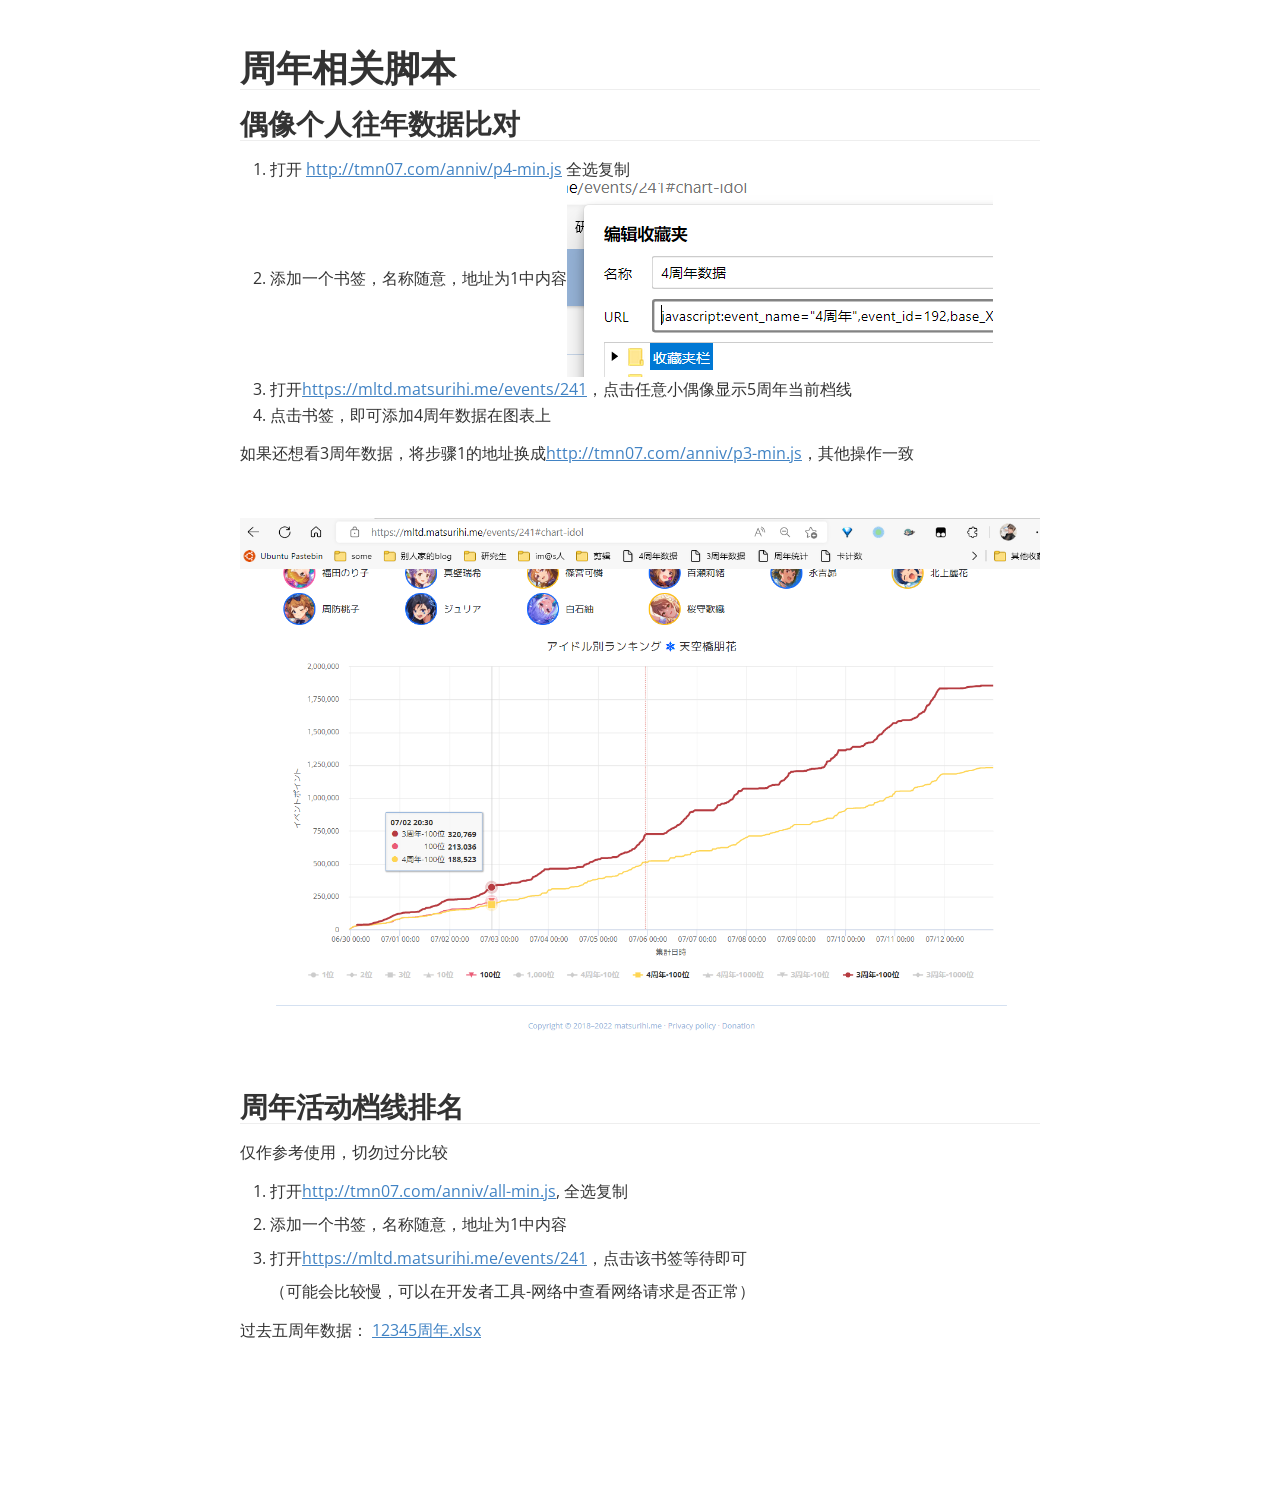
==== commit a0619c06: "update anniv data" ====
--- a/anniv/index.html
+++ b/anniv/index.html
@@ -593,6 +593,6 @@
 </style><title>index</title>
 </head>
 <body class='typora-export os-windows'><div class='typora-export-content'>
-<div id='write'  class=''><h1 id='周年相关脚本'><span>周年相关脚本</span></h1><h2 id='偶像个人往年数据比对'><span>偶像个人往年数据比对</span></h2><ol start='' ><li><span>打开 </span><a href='http://tmn07.com/anniv/p4-min.js' target='_blank' class='url'>http://tmn07.com/anniv/p4-min.js</a><span> 全选复制</span></li><li><span>添加一个书签，名称随意，地址为1中内容</span><img src="./bookmark.png" referrerpolicy="no-referrer" alt="bookmark"></li><li><span>打开</span><a href='https://mltd.matsurihi.me/events/241' target='_blank' class='url'>https://mltd.matsurihi.me/events/241</a><span>，点击任意小偶像显示5周年当前档线</span></li><li><span>点击书签，即可添加4周年数据在图表上</span></li></ol><p><span>如果还想看3周年数据，将步骤1的地址换成</span><a href='http://tmn07.com/anniv/p3-min.js' target='_blank' class='url'>http://tmn07.com/anniv/p3-min.js</a><span>，其他操作一致</span></p><p>&nbsp;</p><p><img src="./view.png" referrerpolicy="no-referrer" alt="view"></p><p>&nbsp;</p><h2 id='周年活动档线排名'><span>周年活动档线排名</span></h2><p><span>仅作参考使用，切勿过分比较</span></p><ol start='' ><li><p><span>打开</span><a href='http://tmn07.com/anniv/all-min.js' target='_blank' class='url'>http://tmn07.com/anniv/all-min.js</a><span>, 全选复制</span></p></li><li><p><span>添加一个书签，名称随意，地址为1中内容</span></p></li><li><p><span>打开</span><a href='https://mltd.matsurihi.me/events/241' target='_blank' class='url'>https://mltd.matsurihi.me/events/241</a><span>，点击该书签等待即可</span></p><p><span>（可能会比较慢，可以在开发者工具-网络中查看网络请求是否正常）</span></p></li></ol><p><span>过去四周年数据： </span><a href='./1234周年.xlsx'><span>1234周年.xlsx</span></a><span> </span></p></div></div>
+<div id='write'  class=''><h1 id='周年相关脚本'><span>周年相关脚本</span></h1><h2 id='偶像个人往年数据比对'><span>偶像个人往年数据比对</span></h2><ol start='' ><li><span>打开 </span><a href='http://tmn07.com/anniv/p4-min.js' target='_blank' class='url'>http://tmn07.com/anniv/p4-min.js</a><span> 全选复制</span></li><li><span>添加一个书签，名称随意，地址为1中内容</span><img src="./bookmark.png" referrerpolicy="no-referrer" alt="bookmark"></li><li><span>打开</span><a href='https://mltd.matsurihi.me/events/241' target='_blank' class='url'>https://mltd.matsurihi.me/events/241</a><span>，点击任意小偶像显示5周年当前档线</span></li><li><span>点击书签，即可添加4周年数据在图表上</span></li></ol><p><span>如果还想看3周年数据，将步骤1的地址换成</span><a href='http://tmn07.com/anniv/p3-min.js' target='_blank' class='url'>http://tmn07.com/anniv/p3-min.js</a><span>，其他操作一致</span></p><p>&nbsp;</p><p><img src="./view.png" referrerpolicy="no-referrer" alt="view"></p><p>&nbsp;</p><h2 id='周年活动档线排名'><span>周年活动档线排名</span></h2><p><span>仅作参考使用，切勿过分比较</span></p><ol start='' ><li><p><span>打开</span><a href='http://tmn07.com/anniv/all-min.js' target='_blank' class='url'>http://tmn07.com/anniv/all-min.js</a><span>, 全选复制</span></p></li><li><p><span>添加一个书签，名称随意，地址为1中内容</span></p></li><li><p><span>打开</span><a href='https://mltd.matsurihi.me/events/241' target='_blank' class='url'>https://mltd.matsurihi.me/events/241</a><span>，点击该书签等待即可</span></p><p><span>（可能会比较慢，可以在开发者工具-网络中查看网络请求是否正常）</span></p></li></ol><p><span>过去五周年数据： </span><a href='./12345周年.xlsx'><span>12345周年.xlsx</span></a><span> </span></p><p>&nbsp;</p></div></div>
 </body>
 </html>
